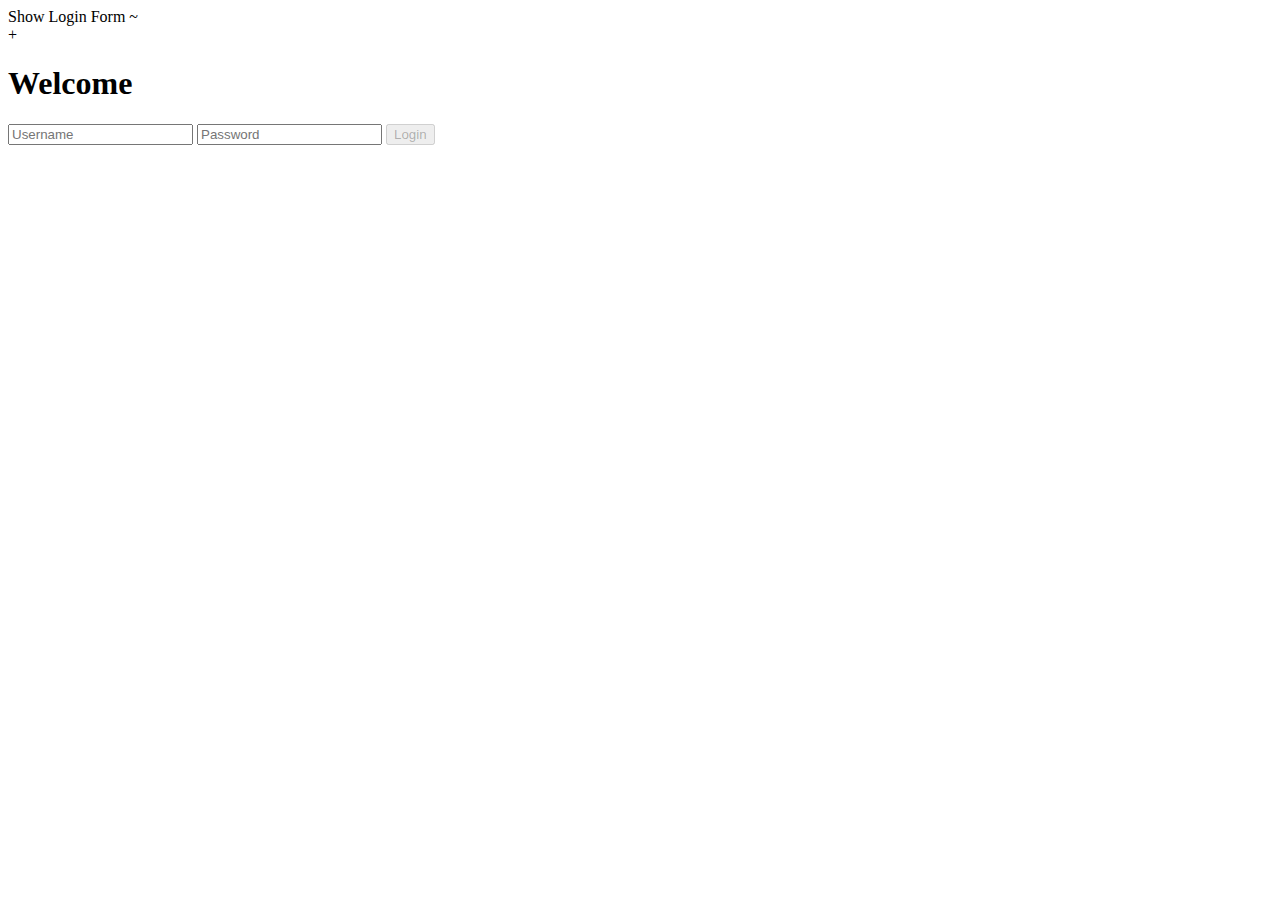
==== index.html @ 32ab2dd3 "Create index.html" ====
<!DOCTYPE html>
<html lang="en">
<head>
    <meta charset="UTF-8">
    <meta name="viewport" content="width=device-width, initial-scale=1.0">
    <meta http-equiv="X-UA-Compatible" content="ie=edge">
    <link rel="stylesheet" href="./css/style.css">
    <title>Login</title>
</head>
<body>
    <div class="show-login-btn">
        Show Login Form ~
    </div>

    <div class="login-box">
        <div class="hide-login-btn">
            +
        </div>
        <form action="index.html" method="POST" class="login-form">
            <h1>Welcome</h1>
            <input class="txtb" type="text" name="" placeholder="Username" />
            <input class="txtb" type="password" name="" placeholder="Password" />
            <input class="login-btn" type="submit" name="" value="Login" disabled />
        </form>
    </div>
    <script type="text/javascript" src="./js/login.js"></script>
</body>
</html>
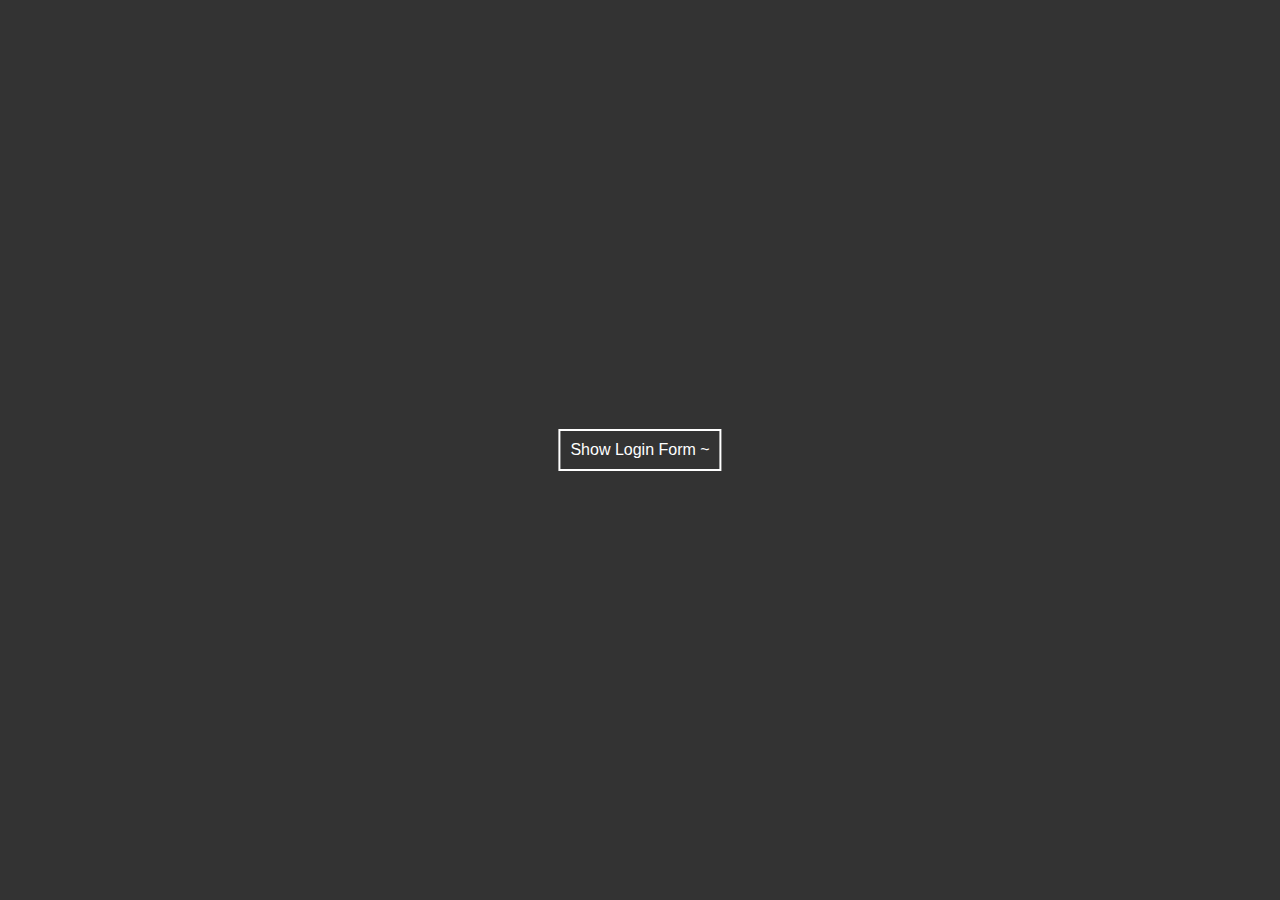
==== commit 44d70b8c: "Update index.html" ====
--- a/index.html
+++ b/index.html
@@ -5,7 +5,7 @@
     <meta name="viewport" content="width=device-width, initial-scale=1.0">
     <meta http-equiv="X-UA-Compatible" content="ie=edge">
     <link rel="stylesheet" href="./css/style.css">
-    <title>Login</title>
+    <title>学生登录</title>
 </head>
 <body>
     <div class="show-login-btn">
@@ -16,13 +16,15 @@
         <div class="hide-login-btn">
             +
         </div>
-        <form action="index.html" method="POST" class="login-form">
+        <form  action="login.do?act=login" name="myform" method="POST" class="login-form">
             <h1>Welcome</h1>
-            <input class="txtb" type="text" name="" placeholder="Username" />
-            <input class="txtb" type="password" name="" placeholder="Password" />
-            <input class="login-btn" type="submit" name="" value="Login" disabled />
+            <input class="txtb" type="text" name="username" placeholder="Username"  required >
+            <input class="txtb" type="password" name="password" placeholder="Password" >
+            <input class="login-btn" type="submit1" name="submit1" value="Login"  onclick="check(this.form)">
         </form>
     </div>
+    <script type="text/javascript" src="./js/form.js"></script>
     <script type="text/javascript" src="./js/login.js"></script>
+    
 </body>
 </html>
--- a/css/style.css
+++ b/css/style.css
@@ -0,0 +1,78 @@
+* {
+    font-family: 'montserrat', sans-serif;
+}
+body {
+    margin: 0;
+    padding: 0;
+    background: #333;
+}
+.login-box {
+    position: absolute;
+    top: 0;
+    left: -100%;
+    width: 100%;
+    height: 100vh; /* vh 视口高度 viewport height 百分比单位*/
+    background-image: linear-gradient(
+        45deg,
+        #9fbaa8,
+        #31354c
+    ); /*设置颜色渐变 方向(0deg垂直向上) 起点颜色 终点颜色*/
+    transition: 0.4s; /*过度效果  property duration timing-function delay 默认属性:all 0 ease 0*/
+}
+.login-form {
+    position: absolute;
+    top: 50%;
+    left: 50%;
+    transform: translate(-50%, -50%); /*定义 2D 转换8 */
+    color: white;
+    text-align: center;
+}
+.login-form h1 {
+    font-weight: 400;
+    margin-top: 0;
+}
+.txtb {
+    display: block;
+    box-sizing: border-box;
+    width: 240px;
+    background: #ffffff28;
+    border: 1px solid white;
+    padding: 10px 20px;
+    color: white;
+    outline: none;
+    margin: 10px 0;
+    border-radius: 6px;
+    text-align: center;
+}
+.login-btn {
+    width: 240px;
+    background: #2c3e50;
+    border: 0;
+    color: white;
+    padding: 10px;
+    border-radius: 6px;
+    cursor: pointer;
+}
+.hide-login-btn {
+    color: #000;
+    position: absolute;
+    top: 40px;
+    right: 40px;
+    cursor: pointer;
+    font-size: 30px;
+    opacity: 0.7;
+    transform: rotate(45deg); /*定义 2D 转换8 */
+}
+.show-login-btn {
+    position: absolute;
+    top: 50%;
+    left: 50%;
+    transform: translate(-50%, -50%);
+    color: white;
+    border: 2px solid;
+    padding: 10px;
+    cursor: pointer;
+}
+.showed {
+    left: 0;
+}
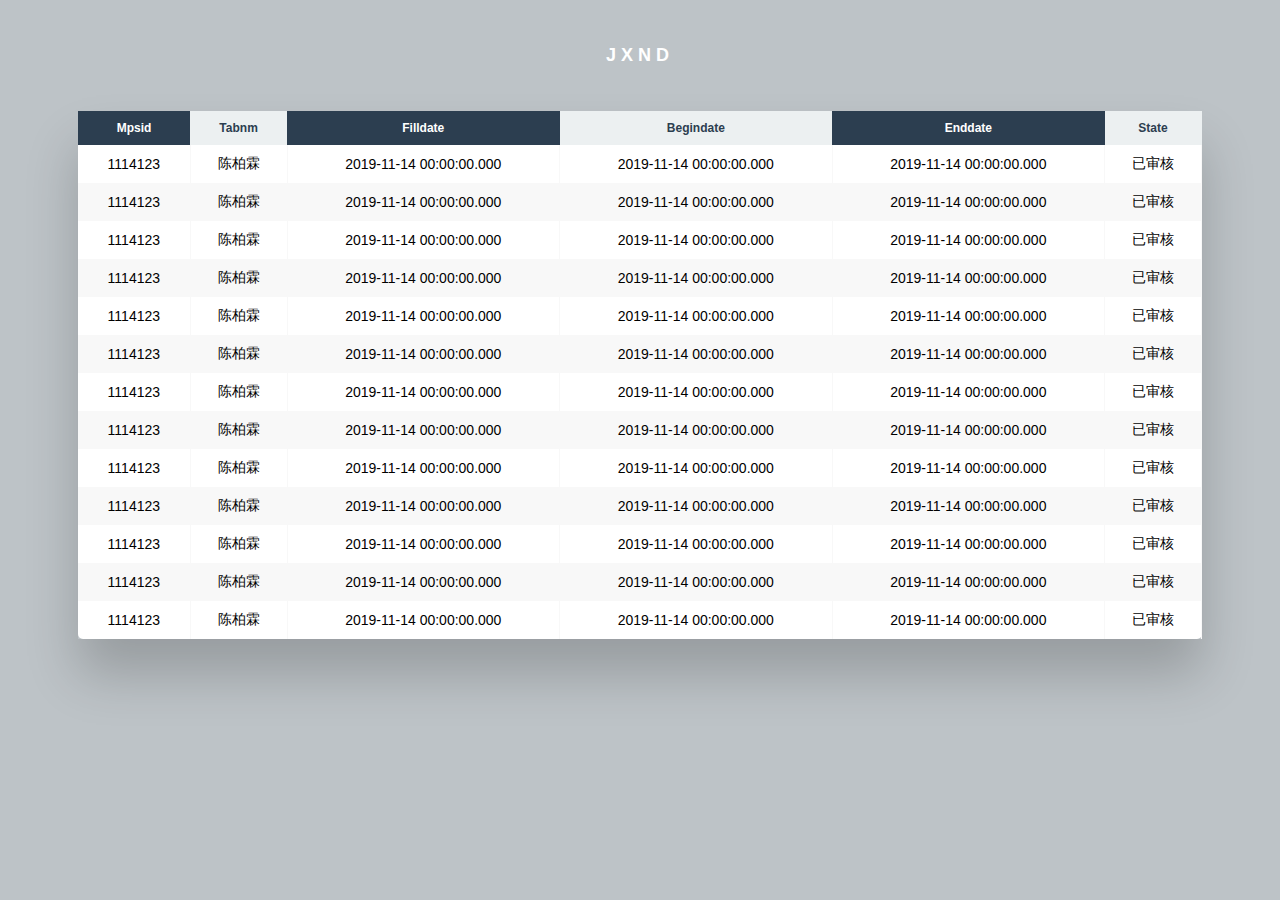
==== commit f9415887: "Update index.html" ====
--- a/index.html
+++ b/index.html
@@ -1,30 +1,282 @@
 <!DOCTYPE html>
 <html lang="en">
+<html>
+
 <head>
     <meta charset="UTF-8">
-    <meta name="viewport" content="width=device-width, initial-scale=1.0">
+    <meta name="viewport" content="user-scalable=yes">
     <meta http-equiv="X-UA-Compatible" content="ie=edge">
-    <link rel="stylesheet" href="./css/style.css">
-    <title>学生登录</title>
+    <!-- <link rel="stylesheet" href="https://stackpath.bootstrapcdn.com/bootstrap/4.3.1/css/bootstrap.min.css"integrity="sha384-ggOyR0iXCbMQv3Xipma34MD+dH/1fQ784/j6cY/iJTQUOhcWr7x9JvoRxT2MZw1T" crossorigin="anonymous"> -->
+    <title>JXND</title>
+
+    <style>
+        * {
+            box-sizing: border-box;
+            -webkit-box-sizing: border-box;
+            -moz-box-sizing: border-box;
+        }
+
+        body {
+            font-family: Helvetica;
+            -webkit-font-smoothing: antialiased;
+            background-color: #bdc3c7;
+        }
+
+        h2 {
+            text-align: center;
+            font-size: 18px;
+            text-transform: uppercase;
+            letter-spacing: 5px;
+            color: white;
+            padding: 30px 0;
+        }
+
+        /* 表格 */
+
+        .table-wrapper {
+            margin: 10px 70px 70px;
+            box-shadow: 0px 35px 50px rgba(0, 0, 0, 0.2);
+        }
+
+        .fl-table {
+            border-radius: 5px;
+            font-size: 12px;
+            font-weight: normal;
+            border: none;
+            border-collapse: collapse;
+            width: 100%;
+            max-width: 100%;
+            white-space: nowrap;
+            background-color: white;
+        }
+
+        .fl-table td,
+        .fl-table th {
+            text-align: center;
+            padding: 10px;
+        }
+
+        .fl-table td {
+            border-right: 1px solid #f8f8f8;
+            font-size: 14px;
+        }
+
+        .fl-table thead th {
+            color: #2c3e50;
+            background: #ecf0f1;
+        }
+
+
+        .fl-table thead th:nth-child(odd) {
+            color: #ffffff;
+            background: #2c3e50;
+        }
+
+        .fl-table tr:nth-child(even) {
+            background: #F8F8F8;
+        }
+
+        /* 自适应 */
+
+        @media screen and (max-width: 767px) {
+            .fl-table {
+                display: block;
+                width: 100%;
+            }
+
+            .fl-table thead,
+            .fl-table tbody,
+            .fl-table thead th {
+                display: block;
+            }
+
+            .fl-table thead th:last-child {
+                border-bottom: none;
+            }
+
+            .fl-table thead {
+                float: left;
+            }
+
+            .fl-table tbody {
+                width: auto;
+                position: relative;
+                overflow-x: auto;
+            }
+
+            .fl-table td,
+            .fl-table th {
+                padding: 20px .625em .625em .625em;
+                height: 60px;
+                vertical-align: middle;
+                box-sizing: border-box;
+                overflow-x: hidden;
+                overflow-y: auto;
+                width: 120px;
+                font-size: 13px;
+                text-overflow: ellipsis;
+            }
+
+            .fl-table thead th {
+                text-align: left;
+                border-bottom: 1px solid #f7f7f9;
+            }
+
+            .fl-table tbody tr {
+                display: table-cell;
+            }
+
+            .fl-table tbody tr:nth-child(odd) {
+                background: none;
+            }
+
+            .fl-table tr:nth-child(even) {
+                background: transparent;
+            }
+
+            .fl-table tr td:nth-child(odd) {
+                background: #F8F8F8;
+                border-right: 1px solid #E6E4E4;
+            }
+
+            .fl-table tr td:nth-child(even) {
+                border-right: 1px solid #E6E4E4;
+            }
+
+            .fl-table tbody td {
+                display: block;
+                text-align: center;
+            }
+        }
+    </style>
 </head>
+
 <body>
-    <div class="show-login-btn">
-        Show Login Form ~
+
+    <h2>JXND</h2>
+    <div class="table-wrapper">
+        <table class="fl-table">
+            <thead>
+                <tr>
+                    <th>Mpsid</th>
+                    <th>Tabnm</th>
+                    <th>Filldate</th>
+                    <th>Begindate</th>
+                    <th>Enddate</th>
+                    <th>State</th>
+                </tr>
+            </thead>
+            <tbody>
+                <tr>
+                    <td>1114123</td>
+                    <td>陈柏霖</td>
+                    <td>2019-11-14 00:00:00.000</td>
+                    <td>2019-11-14 00:00:00.000</td>
+                    <td>2019-11-14 00:00:00.000</td>
+                    <td>已审核</td>
+                </tr>
+                <tr>
+                    <td>1114123</td>
+                    <td>陈柏霖</td>
+                    <td>2019-11-14 00:00:00.000</td>
+                    <td>2019-11-14 00:00:00.000</td>
+                    <td>2019-11-14 00:00:00.000</td>
+                    <td>已审核</td>
+                </tr>
+                <tr>
+                    <td>1114123</td>
+                    <td>陈柏霖</td>
+                    <td>2019-11-14 00:00:00.000</td>
+                    <td>2019-11-14 00:00:00.000</td>
+                    <td>2019-11-14 00:00:00.000</td>
+                    <td>已审核</td>
+                </tr>
+                <tr>
+                    <td>1114123</td>
+                    <td>陈柏霖</td>
+                    <td>2019-11-14 00:00:00.000</td>
+                    <td>2019-11-14 00:00:00.000</td>
+                    <td>2019-11-14 00:00:00.000</td>
+                    <td>已审核</td>
+                </tr>
+                <tr>
+                    <td>1114123</td>
+                    <td>陈柏霖</td>
+                    <td>2019-11-14 00:00:00.000</td>
+                    <td>2019-11-14 00:00:00.000</td>
+                    <td>2019-11-14 00:00:00.000</td>
+                    <td>已审核</td>
+                </tr>
+                <tr>
+                    <td>1114123</td>
+                    <td>陈柏霖</td>
+                    <td>2019-11-14 00:00:00.000</td>
+                    <td>2019-11-14 00:00:00.000</td>
+                    <td>2019-11-14 00:00:00.000</td>
+                    <td>已审核</td>
+                </tr>
+                <tr>
+                    <td>1114123</td>
+                    <td>陈柏霖</td>
+                    <td>2019-11-14 00:00:00.000</td>
+                    <td>2019-11-14 00:00:00.000</td>
+                    <td>2019-11-14 00:00:00.000</td>
+                    <td>已审核</td>
+                </tr>
+                <tr>
+                    <td>1114123</td>
+                    <td>陈柏霖</td>
+                    <td>2019-11-14 00:00:00.000</td>
+                    <td>2019-11-14 00:00:00.000</td>
+                    <td>2019-11-14 00:00:00.000</td>
+                    <td>已审核</td>
+                </tr>
+                <tr>
+                    <td>1114123</td>
+                    <td>陈柏霖</td>
+                    <td>2019-11-14 00:00:00.000</td>
+                    <td>2019-11-14 00:00:00.000</td>
+                    <td>2019-11-14 00:00:00.000</td>
+                    <td>已审核</td>
+                </tr>
+                <tr>
+                    <td>1114123</td>
+                    <td>陈柏霖</td>
+                    <td>2019-11-14 00:00:00.000</td>
+                    <td>2019-11-14 00:00:00.000</td>
+                    <td>2019-11-14 00:00:00.000</td>
+                    <td>已审核</td>
+                </tr>
+                <tr>
+                    <td>1114123</td>
+                    <td>陈柏霖</td>
+                    <td>2019-11-14 00:00:00.000</td>
+                    <td>2019-11-14 00:00:00.000</td>
+                    <td>2019-11-14 00:00:00.000</td>
+                    <td>已审核</td>
+                </tr>
+                <tr>
+                    <td>1114123</td>
+                    <td>陈柏霖</td>
+                    <td>2019-11-14 00:00:00.000</td>
+                    <td>2019-11-14 00:00:00.000</td>
+                    <td>2019-11-14 00:00:00.000</td>
+                    <td>已审核</td>
+                </tr>
+                <tr>
+                    <td>1114123</td>
+                    <td>陈柏霖</td>
+                    <td>2019-11-14 00:00:00.000</td>
+                    <td>2019-11-14 00:00:00.000</td>
+                    <td>2019-11-14 00:00:00.000</td>
+                    <td>已审核</td>
+                </tr>
+            <tbody>
+        </table>
     </div>
 
-    <div class="login-box">
-        <div class="hide-login-btn">
-            +
-        </div>
-        <form  action="login.do?act=login" name="myform" method="POST" class="login-form">
-            <h1>Welcome</h1>
-            <input class="txtb" type="text" name="username" placeholder="Username"  required >
-            <input class="txtb" type="password" name="password" placeholder="Password" >
-            <input class="login-btn" type="submit1" name="submit1" value="Login"  onclick="check(this.form)">
-        </form>
-    </div>
-    <script type="text/javascript" src="./js/form.js"></script>
-    <script type="text/javascript" src="./js/login.js"></script>
     
+
 </body>
+
 </html>
